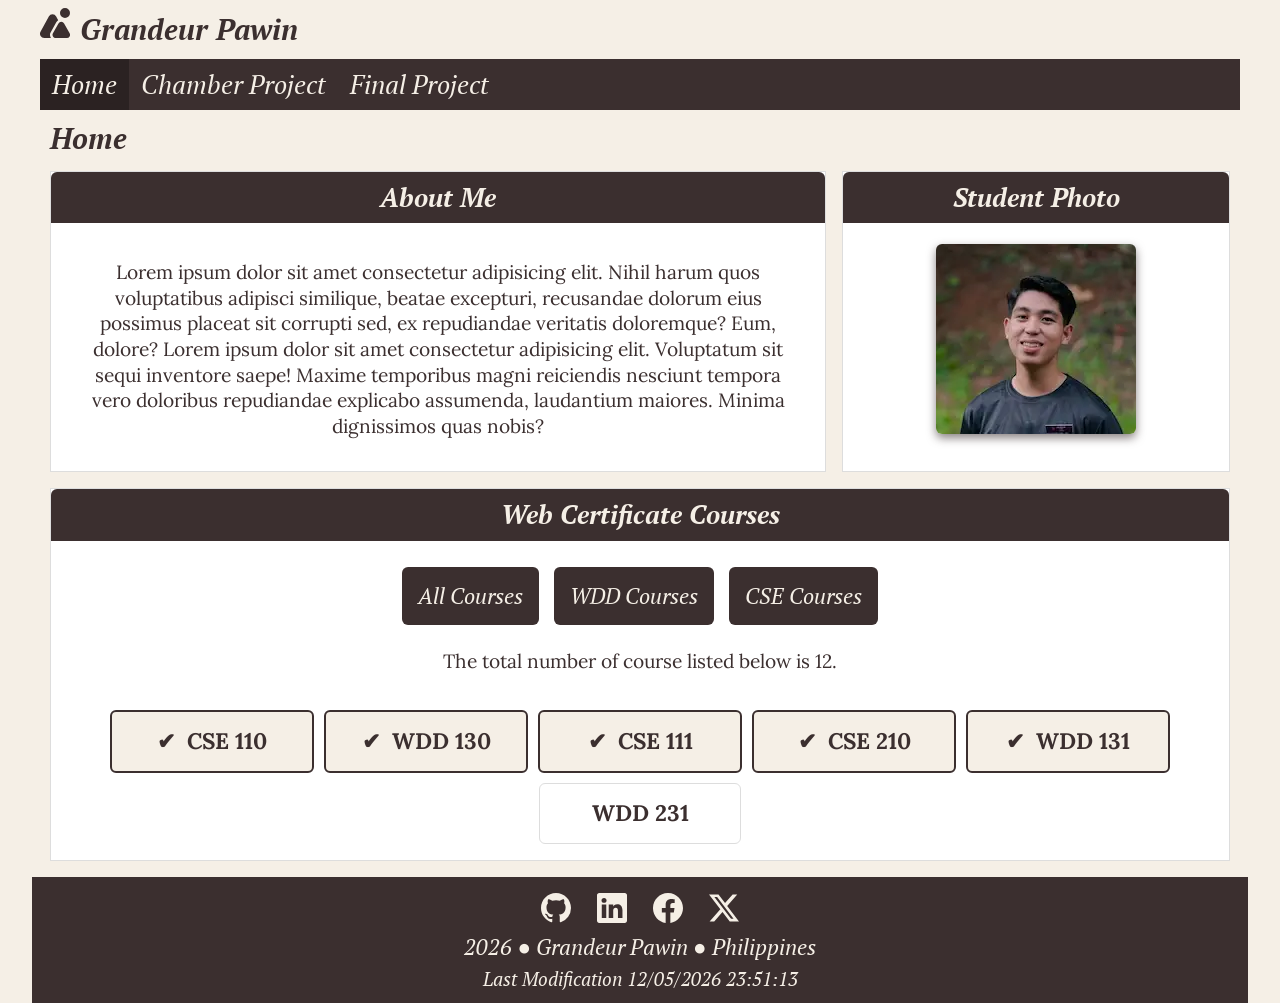
==== index.html @ bd1c41c3 "Course Page" ====
<!DOCTYPE html>
<html lang="en-US">
<head>
    <meta charset="UTF-8">
    <meta name="viewport" content="width=device-width, initial-scale=1.0">
    <title>Course Home Page</title>
    <meta name="description" content="Development of course home page by applying prerequisite knowledge of HTML, CSS, and Javascript.">
    <meta name="author" content="Grandeur Pawin">
    <link rel="preconnect" href="https://fonts.googleapis.com">
    <link rel="preconnect" href="https://fonts.gstatic.com" crossorigin>
    <link href="https://fonts.googleapis.com/css2?family=Lora:ital,wght@0,400..700;1,400..700&family=PT+Serif:ital,wght@0,400;0,700;1,400;1,700&display=swap" rel="stylesheet">
    <link rel="stylesheet" href="styles/normalize.css">
    <link rel="stylesheet" href="styles/base.css">
    <link rel="stylesheet" href="styles/larger.css">
    <script src="scripts/base.js" defer></script>
</head>
<body>
    <header>
        <img src="images/mountains.svg" alt="Logo for the course page" width="512" height="512">
        <span>Grandeur Pawin</span>
        <button id="hamButton" class="hamburger" aria-label="navigation"></button>
    </header>
    <nav id="navBar" class="navigation">
        <ul>
            <li class="homePage"><a href="index.html">Home</a></li>
            <li><a href="#chamber">Chamber Project</a></li>
            <li><a href="#final">Final Project</a></li>
        </ul>
    </nav>
    <main>
        <h1>Home</h1>
        <section class="sectionContainer">
            <section id="section1" class="gridSection">
                <h2>About Me</h2>
                <p>Lorem ipsum dolor sit amet consectetur adipisicing elit. Nihil harum quos voluptatibus adipisci similique, beatae excepturi, recusandae dolorum eius possimus placeat sit corrupti sed, ex repudiandae veritatis doloremque? Eum, dolore? Lorem ipsum dolor sit amet consectetur adipisicing elit. Voluptatum sit sequi inventore saepe! Maxime temporibus magni reiciendis nesciunt tempora vero doloribus repudiandae explicabo assumenda, laudantium maiores. Minima dignissimos quas nobis?</p>
            </section>
            <section id="section2" class="gridSection">
                <h2>Student Photo</h2>
                <img src="images/profile.webp" alt="Grandeur Pawin's photo">
            </section>
            <section id="section3" class="gridSection">
                <h2>Web Certificate Courses</h2>
                <div class="courseButtons">
                    <button data-subject="allCourses">All Courses</button>
                    <button data-subject="WDD">WDD Courses</button>
                    <button data-subject="CSE">CSE Courses</button>
                </div>
                <p>The total number of course listed below is <span id="totalCredits"></span>.</p>
                <div id="courseContainer"></div>
            </section>
        </section>
    </main>
    <footer>
        <div class="social">
            <a href="https://github.com/grandeurpawin/wdd231" target="_blank"><img src="images/github.svg" alt="Github" width="16" height="16"></a>
            <a href="https://www.linkedin.com/in/grandeur-pawin-b13136388/" target="_blank"><img src="images/linkedin.svg" alt="Linked In" width="16" height="16"></a>
            <a href="https://www.facebook.com/grandeur.pawin" target="_blank"><img src="images/facebook.svg" alt="Facebook" width="16" height="16"></a>
            <a href="https://x.com/i/flow/login" target="_blank"><img src="images/twitter-x.svg" alt="Twitter" width="16" height="16"></a>
        </div>
        <p><span id="currentYear"></span> &#9679; Grandeur Pawin &#9679; Philippines</p>
        <p id="lastModified"></p>
    </footer>
</body>
</html>
---- styles/base.css ----
:root {
    --background-color: #F5EFE6;
    --primary-color: #3B2F2F;
    --secondary-color: #fff;
    --heading-font: 'PT Serif', serif;
    --body-font: 'Lora', serif;
}

body {
    background-color: var(--background-color);
    font-family: var(--body-font);
    color: var(--primary-color);
    font-size: 1.2rem;
    line-height: 1.6rem;
}

/* ----------Header---------- */
header {
    display: grid;
    grid-template-columns: 30px auto 44px;
    column-gap: 10px;
    padding: 8px 12px;
    align-items: center;
}
header img {
    display: block;
    width: 100%;
    height: auto;
    padding-bottom: .8rem;
}
header span {
    font-family: var(--heading-font);
    font-weight: bold;
    font-style: italic;
    font-size: 1.8rem;
    color: var(--primary-color);
}

/* ----------Hamburger Button---------- */
#hamButton {
    background: none;
    border: none;
    font-size: 2rem;
    color: var(--primary-color);
    cursor: pointer;
    font-style: normal;
}
#hamButton::before {
    content: "\2630";
}
#hamButton.show::before {
    content: "\2716";
}

/* ----------Navigation---------- */
.navigation {
    display: none;
}
.navigation.show  {
    display: block;
    background-color: var(--primary-color);
}
.navigation ul {
    list-style-type: none;
    margin: 0;
    padding: 0;
}
.navigation a {
    display: block;
    font-family: var(--heading-font);
    font-size: 1.6rem;
    font-style: italic;
    padding: .8rem 12px;
    color: var(--background-color);
    text-decoration: none;
    border-bottom: solid 1px var(--background-color);
}
.navigation li.homePage {
    background-color: #2B2222;
}
a:hover,
a:active,
button:hover,
button:active {
    background-color: var(--secondary-color);
    color: var(--primary-color);
    transition: background-color 0.3s ease, color 0.3s ease;
    transform: translateY(-1px);
}

/* ----------Main---------- */
h1, h2 {
    font-family: var(--heading-font);
    font-style: italic;
}
h1 {
    font-size: 1.8rem;
    color: var(--primary-color);
    margin-left: 10px;
    margin-top: 0;
}
h2{
    background-color: var(--primary-color);
    color: var(--background-color);
    font-size: 1.6rem;
    padding: .8rem;
    text-align: center;
    border-radius: 6px 6px 0 0;
    margin-top: 0;
}

/* ----------Section Container---------- */
.sectionContainer {
    display: grid;
    grid-template-columns: 1fr;
    margin: 0 10px;
    text-align: center;
}
.gridSection {
    background-color: var(--secondary-color);
    border: #ddd 1px solid;
    margin-bottom: 1rem;
}
.gridSection img {
    margin: 0 1rem 1rem 1rem;
    border-radius: 6px;
    box-shadow: 0 4px 10px rgba(59, 47, 47, 0.6);
}
#section1 p {
    padding: 1rem;
    margin: 1rem;
}
button {
    font-family: var(--heading-font);
    font-size: 1.4rem;
    font-style: italic;
    background-color: var(--primary-color);
    color: var(--background-color);
    padding: 1rem;
    margin: 5px;
    cursor: pointer;
    border: none;
    border-radius: 6px;
}
button:hover {
    border: var(--primary-color) 1px solid;
}
#courseContainer {
    display: flex;
    flex-wrap: wrap;
    gap: 10px;
    padding: 1rem;
    justify-content: center;
}
.courseCard {
    display: flex;
    justify-content: center;
    border: 1px solid #ddd;
    background: var(--secondary-color);
    border-radius: 6px;
    width: 200px;
    height: 59px;
    color: var(--primary-color);
    align-items: center;
}
.completed {
    background: var(--background-color);
    border: 2px solid var(--primary-color);
}
.completed h3::before {
    content: "✔ ";
    color: var(--primary-color);
    margin-right: 6px;
}

/* ----------Footer---------- */
footer {
    font-family: var(--heading-font);
    font-size: 1.4rem;
    font-style: italic;
    padding: .5rem;
    text-align: center;
    background-color: var(--primary-color);
    color: var(--background-color);
}
footer p {
    margin: 0;
    padding: .2rem;
}
footer p:nth-last-of-type(1) {
    font-size: 1.2rem;
}
.social {
    display: flex;
    justify-content: center;
    column-gap: 10px;
    padding: 0;
    margin: 0;
}
.social a {
    display: flex;
    justify-content: center;
    align-items: center;
    color: var(--background-color);
    border:  var(--primary-color) 1px solid;
    border-radius: 50%;
    width: 44px;
    height: 44px;
}
.social img {
    width: 30px;
    height:30px;
}
.social a:hover {
    background-color: var(--primary-color);
    color: var(--background-color);
    transform: none;
}
---- styles/larger.css ----
@media screen and (min-width: 600px) {
    header,nav,main,footer {
        max-width: 1200px;
        margin: 0 auto;
    }
    header {
        grid-template-columns: 30px auto;
    }
    .hamburger {
        display: none;
    }
    .navigation {
        display: block;
        background-color: var(--primary-color);
    }
    .navigation ul {
        display: flex;
        list-style-type: none;
    }
    .navigation a {
        border: none;
    }
    .navigation a:hover {
       box-shadow: inset 0 0 0 2px var(--primary-color);   
    }
    h1 {
        display: flex;
        align-items: center;
        margin-top: 1rem;
    }
    .sectionContainer {
        display: grid;
        grid-template-columns: 4fr 2fr;
        grid-template-areas: 
        "section1 section2"
        "section3 section3";
        column-gap: 1rem;
    }
    section {
        margin-top: 0;
    }
    #section1 {
        grid-area: section1;
    }
    #section2 {
        grid-area: section2;
    }
    #section3 {
        grid-area: section3;
    }
}
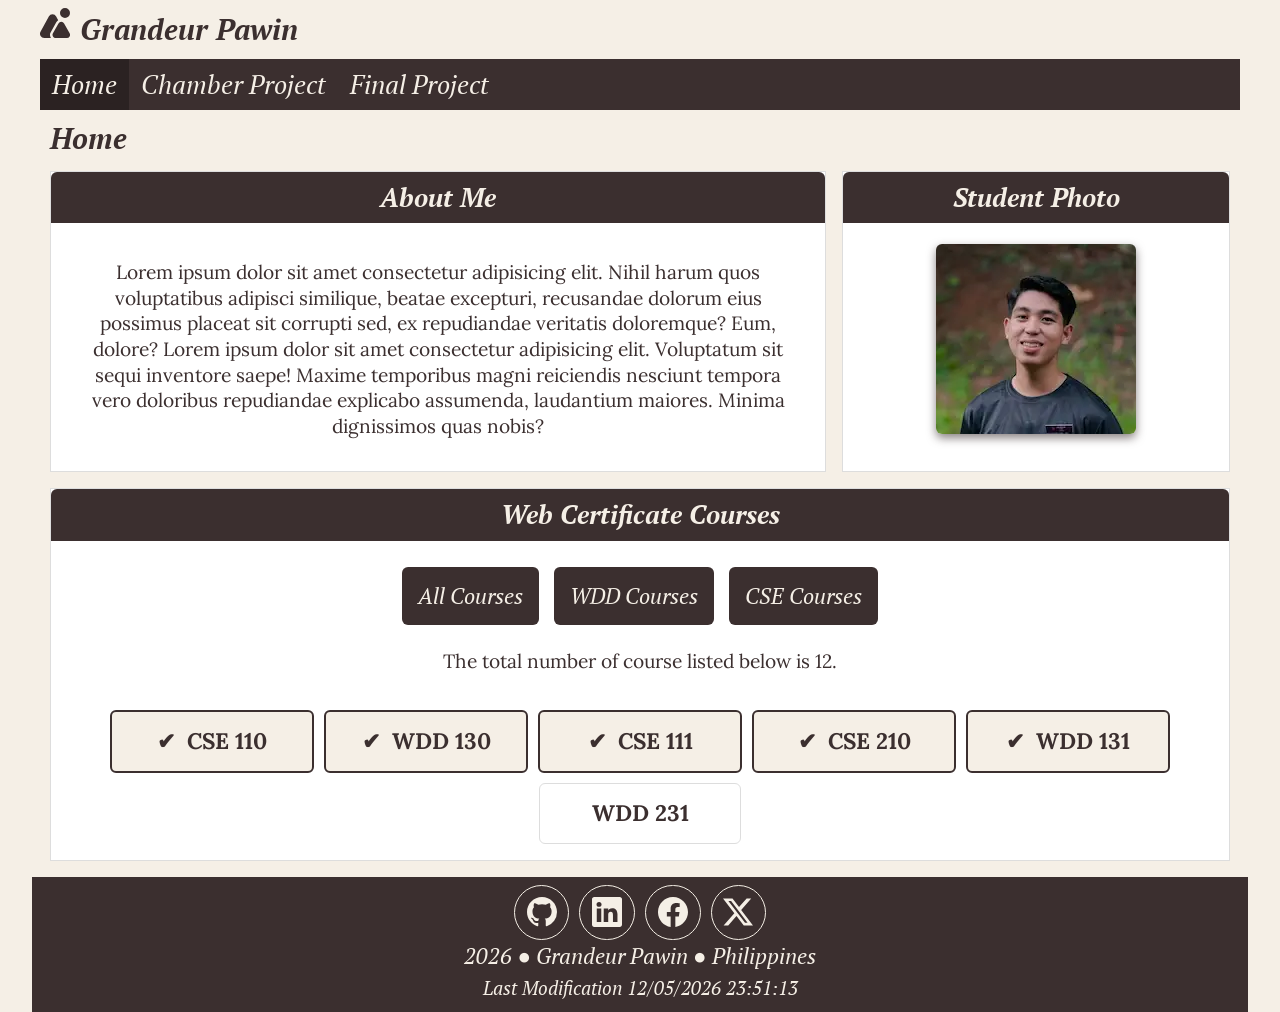
==== commit f08887a7: "Course Home Page" ====
--- a/index.html
+++ b/index.html
@@ -52,10 +52,10 @@
     </main>
     <footer>
         <div class="social">
-            <a href="https://github.com/grandeurpawin/wdd231" target="_blank"><img src="images/github.svg" alt="Github" width="16" height="16"></a>
-            <a href="https://www.linkedin.com/in/grandeur-pawin-b13136388/" target="_blank"><img src="images/linkedin.svg" alt="Linked In" width="16" height="16"></a>
-            <a href="https://www.facebook.com/grandeur.pawin" target="_blank"><img src="images/facebook.svg" alt="Facebook" width="16" height="16"></a>
-            <a href="https://x.com/i/flow/login" target="_blank"><img src="images/twitter-x.svg" alt="Twitter" width="16" height="16"></a>
+            <a href="https://github.com/grandeurpawin/wdd231" target="_blank"><img src="images/github.svg" alt="Grandeur Pawin on Github" width="16" height="16"></a>
+            <a href="https://www.linkedin.com/in/grandeur-pawin-b13136388/" target="_blank"><img src="images/linkedin.svg" alt="Grandeur Pawin on LinkedIn" width="16" height="16"></a>
+            <a href="https://www.facebook.com/grandeur.pawin" target="_blank"><img src="images/facebook.svg" alt="Grandeur Pawin on Facebook" width="16" height="16"></a>
+            <a href="https://x.com/i/flow/login" target="_blank"><img src="images/twitter-x.svg" alt="Grandeur Pawin on Twitter" width="16" height="16"></a>
         </div>
         <p><span id="currentYear"></span> &#9679; Grandeur Pawin &#9679; Philippines</p>
         <p id="lastModified"></p>
--- a/styles/base.css
+++ b/styles/base.css
@@ -43,7 +43,6 @@
     font-size: 2rem;
     color: var(--primary-color);
     cursor: pointer;
-    font-style: normal;
 }
 #hamButton::before {
     content: "\2630";
@@ -55,10 +54,11 @@
 /* ----------Navigation---------- */
 .navigation {
     display: none;
-}
-.navigation.show  {
+    background-color: var(--primary-color);
+    color: var(--background-color);
+}
+.navigation.show {
     display: block;
-    background-color: var(--primary-color);
 }
 .navigation ul {
     list-style-type: none;
@@ -77,9 +77,10 @@
 }
 .navigation li.homePage {
     background-color: #2B2222;
-}
-a:hover,
-a:active,
+    color: var(--background-color);
+}
+.navigation a:hover,
+.navigation a:active,
 button:hover,
 button:active {
     background-color: var(--secondary-color);
@@ -89,7 +90,7 @@
 }
 
 /* ----------Main---------- */
-h1, h2 {
+h1, h2, .courseButtons button, footer {
     font-family: var(--heading-font);
     font-style: italic;
 }
@@ -99,7 +100,7 @@
     margin-left: 10px;
     margin-top: 0;
 }
-h2{
+h2 {
     background-color: var(--primary-color);
     color: var(--background-color);
     font-size: 1.6rem;
@@ -130,10 +131,8 @@
     padding: 1rem;
     margin: 1rem;
 }
-button {
-    font-family: var(--heading-font);
+.courseButtons button {
     font-size: 1.4rem;
-    font-style: italic;
     background-color: var(--primary-color);
     color: var(--background-color);
     padding: 1rem;
@@ -175,9 +174,7 @@
 
 /* ----------Footer---------- */
 footer {
-    font-family: var(--heading-font);
     font-size: 1.4rem;
-    font-style: italic;
     padding: .5rem;
     text-align: center;
     background-color: var(--primary-color);
@@ -202,17 +199,14 @@
     justify-content: center;
     align-items: center;
     color: var(--background-color);
-    border:  var(--primary-color) 1px solid;
+    border:  var(--background-color) 1px solid;
+    padding: .3rem;
     border-radius: 50%;
     width: 44px;
     height: 44px;
+    cursor: pointer;
 }
 .social img {
     width: 30px;
     height:30px;
-}
-.social a:hover {
-    background-color: var(--primary-color);
-    color: var(--background-color);
-    transform: none;
 }
--- a/styles/larger.css
+++ b/styles/larger.css
@@ -1,3 +1,4 @@
+
 @media screen and (min-width: 600px) {
     header,nav,main,footer {
         max-width: 1200px;
@@ -11,11 +12,9 @@
     }
     .navigation {
         display: block;
-        background-color: var(--primary-color);
     }
     .navigation ul {
         display: flex;
-        list-style-type: none;
     }
     .navigation a {
         border: none;
@@ -29,15 +28,11 @@
         margin-top: 1rem;
     }
     .sectionContainer {
-        display: grid;
         grid-template-columns: 4fr 2fr;
         grid-template-areas: 
         "section1 section2"
         "section3 section3";
         column-gap: 1rem;
-    }
-    section {
-        margin-top: 0;
     }
     #section1 {
         grid-area: section1;
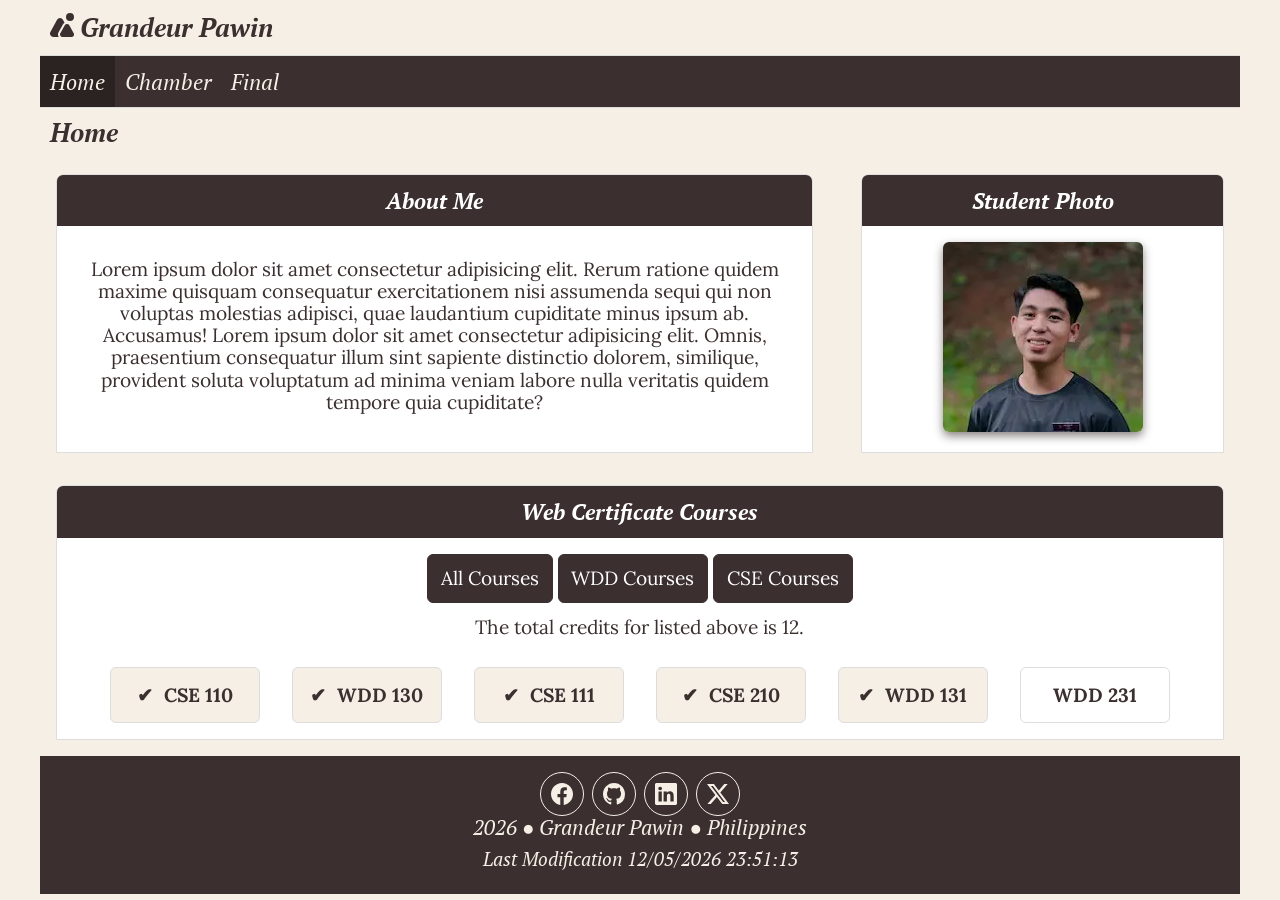
==== commit e564d823: "Course Home Page" ====
--- a/index.html
+++ b/index.html
@@ -1,30 +1,32 @@
 <!DOCTYPE html>
-<html lang="en-US">
+<html lang="en">
 <head>
     <meta charset="UTF-8">
     <meta name="viewport" content="width=device-width, initial-scale=1.0">
-    <title>Course Home Page</title>
-    <meta name="description" content="Development of course home page by applying prerequisite knowledge of HTML, CSS, and Javascript.">
+    <title>Document</title>
+    <meta name="description" content="Demonstrate prerequisite knowldege by applying HTML, CSS, and JavaScript to the development of my course home page.">
     <meta name="author" content="Grandeur Pawin">
     <link rel="preconnect" href="https://fonts.googleapis.com">
     <link rel="preconnect" href="https://fonts.gstatic.com" crossorigin>
     <link href="https://fonts.googleapis.com/css2?family=Lora:ital,wght@0,400..700;1,400..700&family=PT+Serif:ital,wght@0,400;0,700;1,400;1,700&display=swap" rel="stylesheet">
+    <!-- Style Sheets Here -->
     <link rel="stylesheet" href="styles/normalize.css">
     <link rel="stylesheet" href="styles/base.css">
     <link rel="stylesheet" href="styles/larger.css">
-    <script src="scripts/base.js" defer></script>
+
+    <script src="scripts/navigation.js" defer></script>
 </head>
 <body>
     <header>
-        <img src="images/mountains.svg" alt="Logo for the course page" width="512" height="512">
+        <img src="images/mountains.svg" alt="Site Logo" width="512" height="512">
         <span>Grandeur Pawin</span>
-        <button id="hamButton" class="hamburger" aria-label="navigation"></button>
+        <button aria-label="Navigation" id="ham-btn" class="hamburger"></button>
     </header>
-    <nav id="navBar" class="navigation">
+    <nav id="nav-bar" class="navigation">
         <ul>
-            <li class="homePage"><a href="index.html">Home</a></li>
-            <li><a href="#chamber">Chamber Project</a></li>
-            <li><a href="#final">Final Project</a></li>
+            <li class="current"><a href="#">Home</a></li>
+            <li><a href="#">Chamber</a></li>
+            <li><a href="#">Final</a></li>
         </ul>
     </nav>
     <main>
@@ -32,11 +34,11 @@
         <section class="sectionContainer">
             <section id="section1" class="gridSection">
                 <h2>About Me</h2>
-                <p>Lorem ipsum dolor sit amet consectetur adipisicing elit. Nihil harum quos voluptatibus adipisci similique, beatae excepturi, recusandae dolorum eius possimus placeat sit corrupti sed, ex repudiandae veritatis doloremque? Eum, dolore? Lorem ipsum dolor sit amet consectetur adipisicing elit. Voluptatum sit sequi inventore saepe! Maxime temporibus magni reiciendis nesciunt tempora vero doloribus repudiandae explicabo assumenda, laudantium maiores. Minima dignissimos quas nobis?</p>
+                <p>Lorem ipsum dolor sit amet consectetur adipisicing elit. Rerum ratione quidem maxime quisquam consequatur exercitationem nisi assumenda sequi qui non voluptas molestias adipisci, quae laudantium cupiditate minus ipsum ab. Accusamus! Lorem ipsum dolor sit amet consectetur adipisicing elit. Omnis, praesentium consequatur illum sint sapiente distinctio dolorem, similique, provident soluta voluptatum ad minima veniam labore nulla veritatis quidem tempore quia cupiditate?</p>
             </section>
             <section id="section2" class="gridSection">
                 <h2>Student Photo</h2>
-                <img src="images/profile.webp" alt="Grandeur Pawin's photo">
+                <img src="images/profile.webp" alt="Grandeur Pawin's Photo" width="200" height="190">
             </section>
             <section id="section3" class="gridSection">
                 <h2>Web Certificate Courses</h2>
@@ -45,17 +47,17 @@
                     <button data-subject="WDD">WDD Courses</button>
                     <button data-subject="CSE">CSE Courses</button>
                 </div>
-                <p>The total number of course listed below is <span id="totalCredits"></span>.</p>
+                <p>The total credits for listed above is <span id="totalCredits"></span>.</p>
                 <div id="courseContainer"></div>
             </section>
         </section>
     </main>
     <footer>
         <div class="social">
-            <a href="https://github.com/grandeurpawin/wdd231" target="_blank"><img src="images/github.svg" alt="Grandeur Pawin on Github" width="16" height="16"></a>
-            <a href="https://www.linkedin.com/in/grandeur-pawin-b13136388/" target="_blank"><img src="images/linkedin.svg" alt="Grandeur Pawin on LinkedIn" width="16" height="16"></a>
-            <a href="https://www.facebook.com/grandeur.pawin" target="_blank"><img src="images/facebook.svg" alt="Grandeur Pawin on Facebook" width="16" height="16"></a>
-            <a href="https://x.com/i/flow/login" target="_blank"><img src="images/twitter-x.svg" alt="Grandeur Pawin on Twitter" width="16" height="16"></a>
+            <a href="https://www.facebook.com/" target="_blank"><img src="images/facebook.svg" alt="Facebook" width="16" height="16"></a>
+            <a href="https://github.com/" target="_blank"><img src="images/github.svg" alt="GitHub" width="16" height="16"></a>
+            <a href="https://www.linkedin.com/" target="_blank"><img src="images/linkedin.svg" alt="LinkedIn" width="16" height="16"></a>
+            <a href="https://x.com/" target="_blank"><img src="images/twitter-x.svg" alt="X" width="16" height="16"></a>
         </div>
         <p><span id="currentYear"></span> &#9679; Grandeur Pawin &#9679; Philippines</p>
         <p id="lastModified"></p>
--- a/styles/base.css
+++ b/styles/base.css
@@ -6,60 +6,74 @@
     --body-font: 'Lora', serif;
 }
 
+* {
+    box-sizing: border-box;
+    margin: 0;
+    padding: 0;
+}
+
 body {
+    max-width: 1200px;
+    margin: 0 auto;
+    font-family: "Lora", serif;
+    font-size: 1.2rem;
     background-color: var(--background-color);
-    font-family: var(--body-font);
-    color: var(--primary-color);
-    font-size: 1.2rem;
-    line-height: 1.6rem;
-}
-
-/* ----------Header---------- */
+    color: var(--primary-color);
+}
+
+/********************Header********************/
 header {
     display: grid;
-    grid-template-columns: 30px auto 44px;
-    column-gap: 10px;
-    padding: 8px 12px;
-    align-items: center;
-}
+    grid-template-columns: 24px auto 44px;
+    padding: .8rem 0 .8rem 10px;
+    align-items: end;
+    border-bottom: solid 1px #ddd;
+    background-color: var(--background-color);
+    column-gap: 6px;
+}
+
 header img {
     display: block;
     width: 100%;
     height: auto;
-    padding-bottom: .8rem;
-}
+    padding-bottom: 5px;
+}
+
 header span {
     font-family: var(--heading-font);
+    font-size: 1.6rem;
     font-weight: bold;
     font-style: italic;
-    font-size: 1.8rem;
-    color: var(--primary-color);
-}
-
-/* ----------Hamburger Button---------- */
-#hamButton {
+    color: var(--primary-color);
+}
+
+.hamburger {
     background: none;
     border: none;
+    color: var(--primary-color);
+    cursor: pointer;
+    font-family: Verdana, Geneva, Tahoma, sans-serif;
+    font-weight: bold;
+}
+.hamburger::before {
+    content: "\2630";
     font-size: 2rem;
-    color: var(--primary-color);
-    cursor: pointer;
-}
-#hamButton::before {
-    content: "\2630";
-}
-#hamButton.show::before {
-    content: "\2716";
-}
-
-/* ----------Navigation---------- */
+}
+
+.hamburger.show::before {
+    content: "\00D7";
+}
+
+/********************Navigation********************/
 .navigation {
     display: none;
     background-color: var(--primary-color);
-    color: var(--background-color);
-}
+}
+
 .navigation.show {
     display: block;
 }
+
 .navigation ul {
     list-style-type: none;
     margin: 0;
@@ -68,145 +82,159 @@
 .navigation a {
     display: block;
     font-family: var(--heading-font);
+    font-size: 1.4rem;
+    font-style: italic;
+    padding: .8rem 10px;
+    color: var(--background-color);
+    text-decoration: none;
+    border-bottom: solid 1px #ddd;
+}
+
+.navigation li.current {
+    background-color: #2B2222;
+}
+
+.navigation a:hover {
+    background-color: var(--secondary-color);
+    color: var(--primary-color);
+    transition: background-color 0.3s ease, color 0.3s ease;
+}
+
+h1 {
+    font-family: var(--heading-font);
     font-size: 1.6rem;
     font-style: italic;
-    padding: .8rem 12px;
-    color: var(--background-color);
-    text-decoration: none;
-    border-bottom: solid 1px var(--background-color);
-}
-.navigation li.homePage {
-    background-color: #2B2222;
-    color: var(--background-color);
-}
-.navigation a:hover,
-.navigation a:active,
-button:hover,
-button:active {
-    background-color: var(--secondary-color);
-    color: var(--primary-color);
-    transition: background-color 0.3s ease, color 0.3s ease;
-    transform: translateY(-1px);
-}
-
-/* ----------Main---------- */
-h1, h2, .courseButtons button, footer {
-    font-family: var(--heading-font);
-    font-style: italic;
-}
-h1 {
-    font-size: 1.8rem;
-    color: var(--primary-color);
-    margin-left: 10px;
-    margin-top: 0;
-}
-h2 {
-    background-color: var(--primary-color);
-    color: var(--background-color);
-    font-size: 1.6rem;
-    padding: .8rem;
-    text-align: center;
-    border-radius: 6px 6px 0 0;
-    margin-top: 0;
-}
-
-/* ----------Section Container---------- */
+    margin: 10px;
+}
+
+/********************Main********************/
 .sectionContainer {
     display: grid;
     grid-template-columns: 1fr;
-    margin: 0 10px;
+}
+
+.gridSection {
     text-align: center;
-}
-.gridSection {
-    background-color: var(--secondary-color);
-    border: #ddd 1px solid;
+    margin: 1rem;
+    border: solid 1px #ddd;
+    border-radius: 8px 8px 0 0;
+    background-color: var(--secondary-color);
+}
+
+.gridSection h2 {
+    font-family: var(--heading-font);
+    font-size: 1.4rem;
+    font-style: italic;
+    background-color: var(--primary-color);
+    color: var(--secondary-color);
+    margin-top: 0;
     margin-bottom: 1rem;
-}
+    padding: .8rem;
+    border-radius: 6px 6px 0 0;
+}
+
 .gridSection img {
     margin: 0 1rem 1rem 1rem;
     border-radius: 6px;
     box-shadow: 0 4px 10px rgba(59, 47, 47, 0.6);
 }
+
 #section1 p {
     padding: 1rem;
     margin: 1rem;
 }
+
+#section3 p {
+    margin: .8rem;
+}
+
 .courseButtons button {
-    font-size: 1.4rem;
-    background-color: var(--primary-color);
-    color: var(--background-color);
-    padding: 1rem;
-    margin: 5px;
+    background-color: var(--primary-color);
+    color: var(--secondary-color);
+    padding: .8rem;
+    border: 1px solid var(--primary-color);
     cursor: pointer;
-    border: none;
     border-radius: 6px;
 }
-button:hover {
-    border: var(--primary-color) 1px solid;
-}
+
+.courseButtons button:hover {
+    background-color: var(--secondary-color);
+    color: var(--primary-color);
+    border: solid 1px var(--primary-color);
+    transition: background-color 0.3 ease, color 0.3 ease;
+}
+
 #courseContainer {
     display: flex;
     flex-wrap: wrap;
-    gap: 10px;
+    justify-content: center;
+}
+
+h3 {
+    font-size: 1.2rem;
     padding: 1rem;
-    justify-content: center;
-}
-.courseCard {
-    display: flex;
-    justify-content: center;
-    border: 1px solid #ddd;
-    background: var(--secondary-color);
+    margin: 1rem;
+    width: 150px;
     border-radius: 6px;
-    width: 200px;
-    height: 59px;
-    color: var(--primary-color);
-    align-items: center;
-}
-.completed {
-    background: var(--background-color);
-    border: 2px solid var(--primary-color);
-}
-.completed h3::before {
+    border: solid 1px #ddd;
+    background-color: var(--secondary-color);
+}
+
+.completed h3 {
+    background-color: var(--background-color);
+}
+
+.completed h3:before {
     content: "✔ ";
-    color: var(--primary-color);
     margin-right: 6px;
 }
 
-/* ----------Footer---------- */
+/********************Footer********************/
 footer {
-    font-size: 1.4rem;
-    padding: .5rem;
+    background-color: var(--primary-color);
+    padding: 1rem 10px;
     text-align: center;
-    background-color: var(--primary-color);
-    color: var(--background-color);
-}
+}
+
 footer p {
+    font-family: var(--heading-font);
+    font-size: 1.3rem;
+    font-style: italic;
+    color: var(--background-color);
     margin: 0;
-    padding: .2rem;
-}
+    padding-bottom: .5rem;
+    
+}
+
+footer span {
+    color: var(--background-color);
+}
+
 footer p:nth-last-of-type(1) {
-    font-size: 1.2rem;
-}
+font-size: 1.2rem;
+}
+
 .social {
     display: flex;
     justify-content: center;
-    column-gap: 10px;
-    padding: 0;
-    margin: 0;
+    column-gap: 8px;
 }
 .social a {
     display: flex;
     justify-content: center;
     align-items: center;
-    color: var(--background-color);
-    border:  var(--background-color) 1px solid;
-    padding: .3rem;
-    border-radius: 50%;
+    border: solid 1px var(--background-color);
+    border-radius: 22px;
     width: 44px;
     height: 44px;
-    cursor: pointer;
-}
+    color: var(--background-color);
+}
+
 .social img {
-    width: 30px;
-    height:30px;
+    width: 22px;
+    height: 22px;
+}
+
+.social a:hover {
+    background-color: #2B2222;
 }
--- a/styles/larger.css
+++ b/styles/larger.css
@@ -1,31 +1,19 @@
-
 @media screen and (min-width: 600px) {
-    header,nav,main,footer {
-        max-width: 1200px;
-        margin: 0 auto;
-    }
     header {
-        grid-template-columns: 30px auto;
+        grid-template-columns: 24px auto;
     }
     .hamburger {
         display: none;
     }
     .navigation {
         display: block;
+        border-bottom: solid 1px #ddd;
     }
     .navigation ul {
         display: flex;
     }
     .navigation a {
         border: none;
-    }
-    .navigation a:hover {
-       box-shadow: inset 0 0 0 2px var(--primary-color);   
-    }
-    h1 {
-        display: flex;
-        align-items: center;
-        margin-top: 1rem;
     }
     .sectionContainer {
         grid-template-columns: 4fr 2fr;
